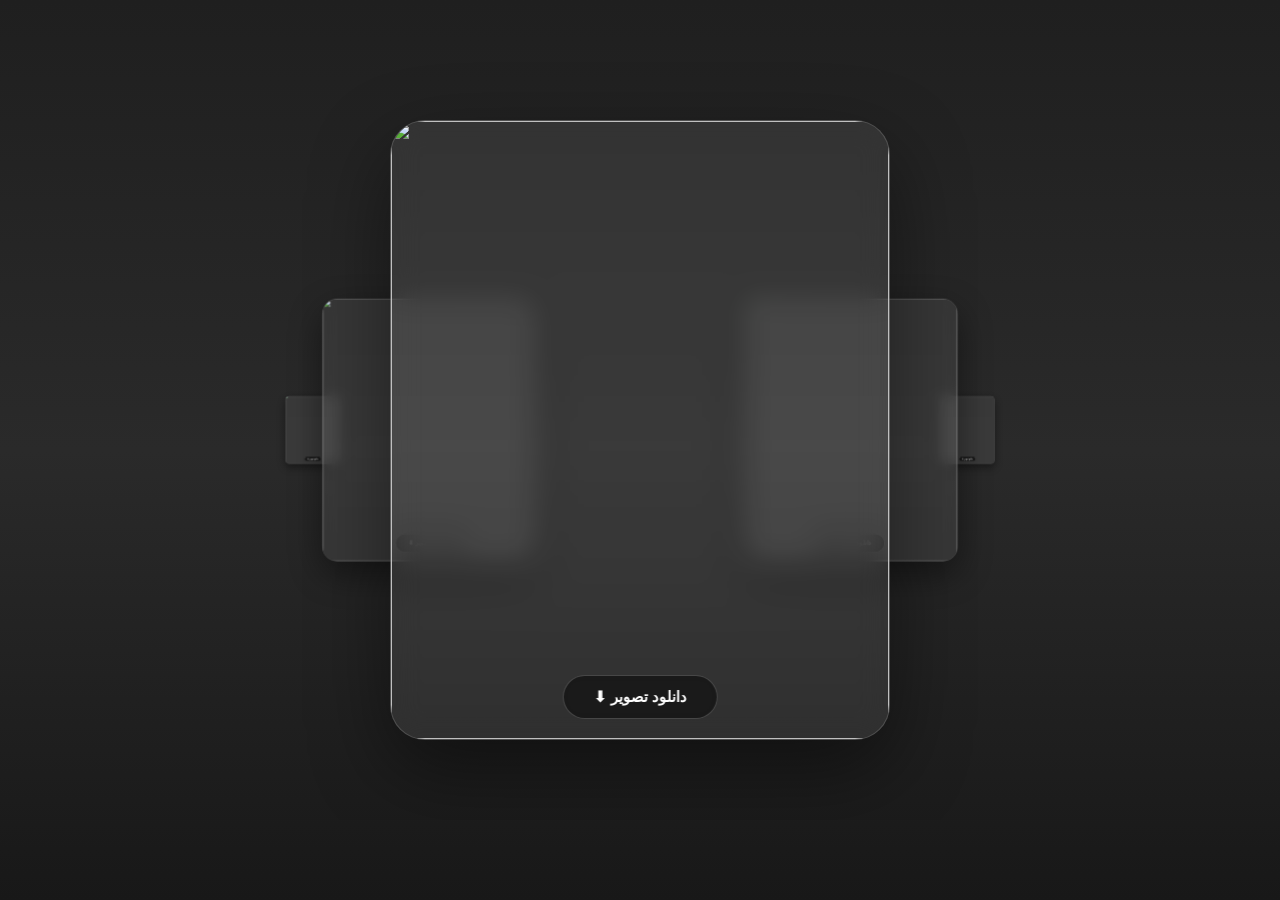
==== index.html @ 678da4f5 "Update index.html" ====
<!DOCTYPE html>
<html lang="fa">
<head>
<meta charset="UTF-8">
<meta name="viewport" content="width=device-width, initial-scale=1.0">

<title>Album Slider</title>

<link rel="stylesheet"
href="https://cdn.jsdelivr.net/npm/swiper@11/swiper-bundle.min.css"/>

<style>

*{
    margin:0;
    padding:0;
    box-sizing:border-box;
}

body{
    min-height:100vh;
    display:flex;
    justify-content:center;
    align-items:flex-start;

    padding-top:40px;

    background:
    linear-gradient(
    180deg,
    #1f1f1f 0%,
    #2a2a2a 50%,
    #181818 100%);
}
.swiper{
    width:100%;
    max-width:1400px;
    padding:80px 0;
}

.swiper-slide{

    width:500px;
    height:620px;

    border-radius:35px;
    overflow:hidden;

    background:rgba(255,255,255,.08);

    backdrop-filter:blur(15px);

    border:1px solid rgba(255,255,255,.15);

    box-shadow:
    0 30px 80px rgba(0,0,0,.45);
}

.swiper-slide img{
    width:100%;
    height:100%;
    object-fit:cover;
}
    .download-btn{
    position:absolute;
    bottom:20px;
    left:50%;
    transform:translateX(-50%);

    padding:12px 30px;

    background:rgba(20,20,20,.85);
    color:white;

    text-decoration:none;
    font-size:15px;
    font-weight:600;

    border-radius:50px;
    border:1px solid rgba(255,255,255,.2);

    backdrop-filter:blur(10px);

    transition:.3s;

    z-index:100;
}

.download-btn:hover{
    background:#fff;
    color:#111;
}
</style>
</head>

<body>

<div class="swiper mySwiper">
    <div class="swiper-wrapper">

        <div class="swiper-slide">
            <img src="https://picsum.photos/id/1011/600/900" alt="">
            <a href="https://picsum.photos/id/1011/1200/1800"
               download
               class="download-btn">
                ⬇ دانلود تصویر
            </a>
        </div>

        <div class="swiper-slide">
            <img src="https://picsum.photos/id/1015/600/900" alt="">
            <a href="https://picsum.photos/id/1015/1200/1800"
               download
               class="download-btn">
                ⬇ دانلود تصویر
            </a>
        </div>

        <div class="swiper-slide">
            <img src="https://picsum.photos/id/1016/600/900" alt="">
            <a href="https://picsum.photos/id/1016/1200/1800"
               download
               class="download-btn">
                ⬇ دانلود تصویر
            </a>
        </div>

        <div class="swiper-slide">
            <img src="https://picsum.photos/id/1020/600/900" alt="">
            <a href="https://picsum.photos/id/1020/1200/1800"
               download
               class="download-btn">
                ⬇ دانلود تصویر
            </a>
        </div>

        <div class="swiper-slide">
            <img src="https://picsum.photos/id/1024/600/900" alt="">
            <a href="https://picsum.photos/id/1024/1200/1800"
               download
               class="download-btn">
                ⬇ دانلود تصویر
            </a>
        </div>

    </div>
</div>
<script src="https://cdn.jsdelivr.net/npm/swiper@11/swiper-bundle.min.js"></script>

<script>

new Swiper(".mySwiper", {

    effect:"coverflow",

    centeredSlides:true,

    slidesPerView:"auto",

    grabCursor:true,

    loop:true,

    coverflowEffect:{

        rotate:0,

        stretch:100,

        depth:250,

        modifier:2,

        scale:0.8,

        slideShadows:false

    }

});
</script>

</body>
</html>
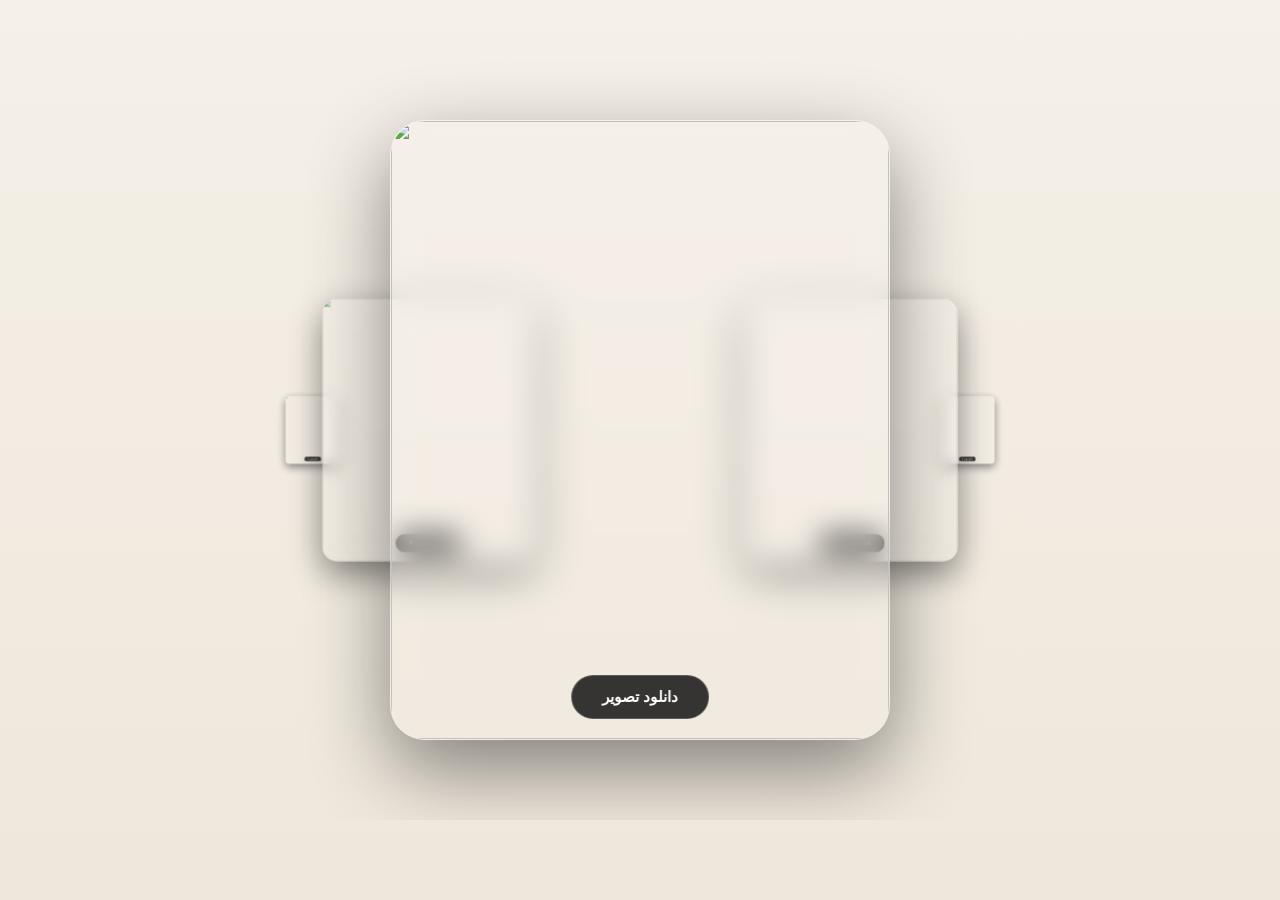
==== commit fa41c6c1: "Update index.html" ====
--- a/index.html
+++ b/index.html
@@ -25,12 +25,14 @@
 
     padding-top:40px;
 
-    background:
-    linear-gradient(
-    180deg,
-    #1f1f1f 0%,
-    #2a2a2a 50%,
-    #181818 100%);
+background:
+linear-gradient(
+180deg,
+#F5F0E8,
+#EEE7DB
+);
+
+background-size:cover;
 }
 .swiper{
     width:100%;
@@ -102,8 +104,7 @@
             <img src="https://picsum.photos/id/1011/600/900" alt="">
             <a href="https://picsum.photos/id/1011/1200/1800"
                download
-               class="download-btn">
-                ⬇ دانلود تصویر
+               class="download-btn"> دانلود تصویر
             </a>
         </div>
 
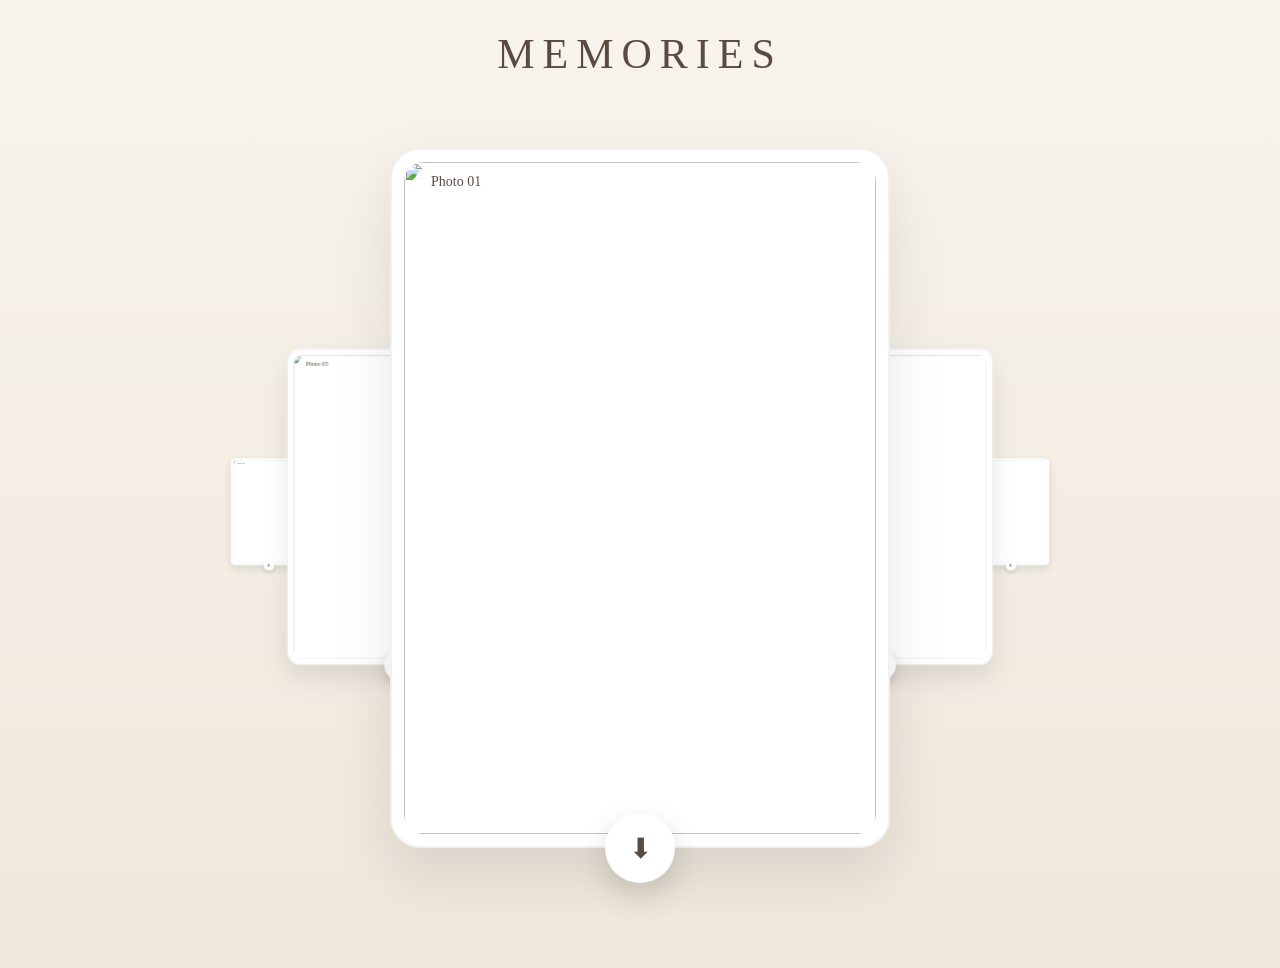
==== commit c26cb1e1: "Update index.html" ====
--- a/index.html
+++ b/index.html
@@ -4,7 +4,7 @@
 <meta charset="UTF-8">
 <meta name="viewport" content="width=device-width, initial-scale=1.0">
 
-<title>Album Slider</title>
+<title>Luxury Album</title>
 
 <link rel="stylesheet"
 href="https://cdn.jsdelivr.net/npm/swiper@11/swiper-bundle.min.css"/>
@@ -18,134 +18,265 @@
 }
 
 body{
+
     min-height:100vh;
+
+    background:
+    linear-gradient(
+        180deg,
+        #F8F4ED 0%,
+        #EFE7DB 100%
+    );
+
+    font-family:tahoma;
+
+    overflow:hidden;
+}
+
+/* عنوان */
+
+.album-title{
+
+    text-align:center;
+
+    margin-top:30px;
+
+    color:#5a4b42;
+
+    font-size:42px;
+
+    letter-spacing:8px;
+
+    font-family:serif;
+
+    user-select:none;
+}
+
+/* اسلایدر */
+
+.swiper{
+
+    width:100%;
+
+    max-width:1500px;
+
+    margin-top:10px;
+
+    padding:60px 0 120px;
+}
+
+/* کارت */
+
+.swiper-slide{
+
+    width:500px;
+
+    height:700px;
+
+    position:relative;
+
+    background:#fff;
+
+    padding:14px;
+
+    border-radius:30px;
+
+    box-shadow:
+    0 25px 60px rgba(0,0,0,.10);
+
+    overflow:visible;
+}
+
+/* قاب سفید */
+
+.swiper-slide::before{
+
+    content:"";
+
+    position:absolute;
+
+    inset:0;
+
+    border-radius:30px;
+
+    border:2px solid rgba(90,75,66,.08);
+
+    pointer-events:none;
+}
+
+/* عکس */
+
+.swiper-slide img{
+
+    width:100%;
+
+    height:100%;
+
+    object-fit:cover;
+
+    border-radius:20px;
+}
+
+/* دکمه */
+
+.download-btn{
+
+    position:absolute;
+
+    bottom:-35px;
+
+    left:50%;
+
+    transform:translateX(-50%);
+
+    width:70px;
+
+    height:70px;
+
+    border:none;
+
+    border-radius:50%;
+
+    background:#fff;
+
+    text-decoration:none;
+
+    color:#5a4b42;
+
     display:flex;
+
+    align-items:center;
+
     justify-content:center;
-    align-items:flex-start;
-
-    padding-top:40px;
-
-background:
-linear-gradient(
-180deg,
-#F5F0E8,
-#EEE7DB
-);
-
-background-size:cover;
-}
-.swiper{
-    width:100%;
-    max-width:1400px;
-    padding:80px 0;
-}
-
-.swiper-slide{
-
-    width:500px;
-    height:620px;
-
-    border-radius:35px;
-    overflow:hidden;
-
-    background:rgba(255,255,255,.08);
-
-    backdrop-filter:blur(15px);
-
-    border:1px solid rgba(255,255,255,.15);
+
+    font-size:28px;
 
     box-shadow:
-    0 30px 80px rgba(0,0,0,.45);
-}
-
-.swiper-slide img{
-    width:100%;
-    height:100%;
-    object-fit:cover;
-}
-    .download-btn{
+    0 12px 30px rgba(0,0,0,.15);
+
+    transition:.3s;
+}
+
+.download-btn:hover{
+
+    transform:
+    translateX(-50%)
+    translateY(-5px);
+
+    box-shadow:
+    0 18px 40px rgba(0,0,0,.20);
+}
+
+/* متن زیر */
+
+.caption{
+
     position:absolute;
-    bottom:20px;
-    left:50%;
-    transform:translateX(-50%);
-
-    padding:12px 30px;
-
-    background:rgba(20,20,20,.85);
-    color:white;
-
-    text-decoration:none;
-    font-size:15px;
-    font-weight:600;
-
-    border-radius:50px;
-    border:1px solid rgba(255,255,255,.2);
+
+    top:18px;
+
+    left:25px;
+
+    background:rgba(255,255,255,.85);
+
+    padding:8px 16px;
+
+    border-radius:20px;
+
+    color:#5a4b42;
+
+    font-size:14px;
 
     backdrop-filter:blur(10px);
-
-    transition:.3s;
-
-    z-index:100;
-}
-
-.download-btn:hover{
-    background:#fff;
-    color:#111;
-}
+}
+
 </style>
 </head>
 
 <body>
 
+<div class="album-title">
+    MEMORIES
+</div>
+
 <div class="swiper mySwiper">
+
     <div class="swiper-wrapper">
 
         <div class="swiper-slide">
-            <img src="https://picsum.photos/id/1011/600/900" alt="">
-            <a href="https://picsum.photos/id/1011/1200/1800"
-               download
-               class="download-btn"> دانلود تصویر
-            </a>
-        </div>
-
-        <div class="swiper-slide">
-            <img src="https://picsum.photos/id/1015/600/900" alt="">
-            <a href="https://picsum.photos/id/1015/1200/1800"
-               download
-               class="download-btn">
-                ⬇ دانلود تصویر
-            </a>
-        </div>
-
-        <div class="swiper-slide">
-            <img src="https://picsum.photos/id/1016/600/900" alt="">
-            <a href="https://picsum.photos/id/1016/1200/1800"
-               download
-               class="download-btn">
-                ⬇ دانلود تصویر
-            </a>
-        </div>
-
-        <div class="swiper-slide">
-            <img src="https://picsum.photos/id/1020/600/900" alt="">
-            <a href="https://picsum.photos/id/1020/1200/1800"
-               download
-               class="download-btn">
-                ⬇ دانلود تصویر
-            </a>
-        </div>
-
-        <div class="swiper-slide">
-            <img src="https://picsum.photos/id/1024/600/900" alt="">
-            <a href="https://picsum.photos/id/1024/1200/1800"
-               download
-               class="download-btn">
-                ⬇ دانلود تصویر
-            </a>
+
+            <div class="caption">Photo 01</div>
+
+            <img src="https://picsum.photos/id/1011/800/1200">
+
+            <a href="https://picsum.photos/id/1011/1600/2400"
+               class="download-btn"
+               target="_blank">
+                ⬇
+            </a>
+
+        </div>
+
+        <div class="swiper-slide">
+
+            <div class="caption">Photo 02</div>
+
+            <img src="https://picsum.photos/id/1015/800/1200">
+
+            <a href="https://picsum.photos/id/1015/1600/2400"
+               class="download-btn"
+               target="_blank">
+                ⬇
+            </a>
+
+        </div>
+
+        <div class="swiper-slide">
+
+            <div class="caption">Photo 03</div>
+
+            <img src="https://picsum.photos/id/1016/800/1200">
+
+            <a href="https://picsum.photos/id/1016/1600/2400"
+               class="download-btn"
+               target="_blank">
+                ⬇
+            </a>
+
+        </div>
+
+        <div class="swiper-slide">
+
+            <div class="caption">Photo 04</div>
+
+            <img src="https://picsum.photos/id/1020/800/1200">
+
+            <a href="https://picsum.photos/id/1020/1600/2400"
+               class="download-btn"
+               target="_blank">
+                ⬇
+            </a>
+
+        </div>
+
+        <div class="swiper-slide">
+
+            <div class="caption">Photo 05</div>
+
+            <img src="https://picsum.photos/id/1024/800/1200">
+
+            <a href="https://picsum.photos/id/1024/1600/2400"
+               class="download-btn"
+               target="_blank">
+                ⬇
+            </a>
+
         </div>
 
     </div>
+
 </div>
+
 <script src="https://cdn.jsdelivr.net/npm/swiper@11/swiper-bundle.min.js"></script>
 
 <script>
@@ -162,23 +293,26 @@
 
     loop:true,
 
+    speed:700,
+
     coverflowEffect:{
 
         rotate:0,
 
-        stretch:100,
+        stretch:80,
 
         depth:250,
 
         modifier:2,
 
-        scale:0.8,
+        scale:0.82,
 
         slideShadows:false
 
     }
 
 });
+
 </script>
 
 </body>
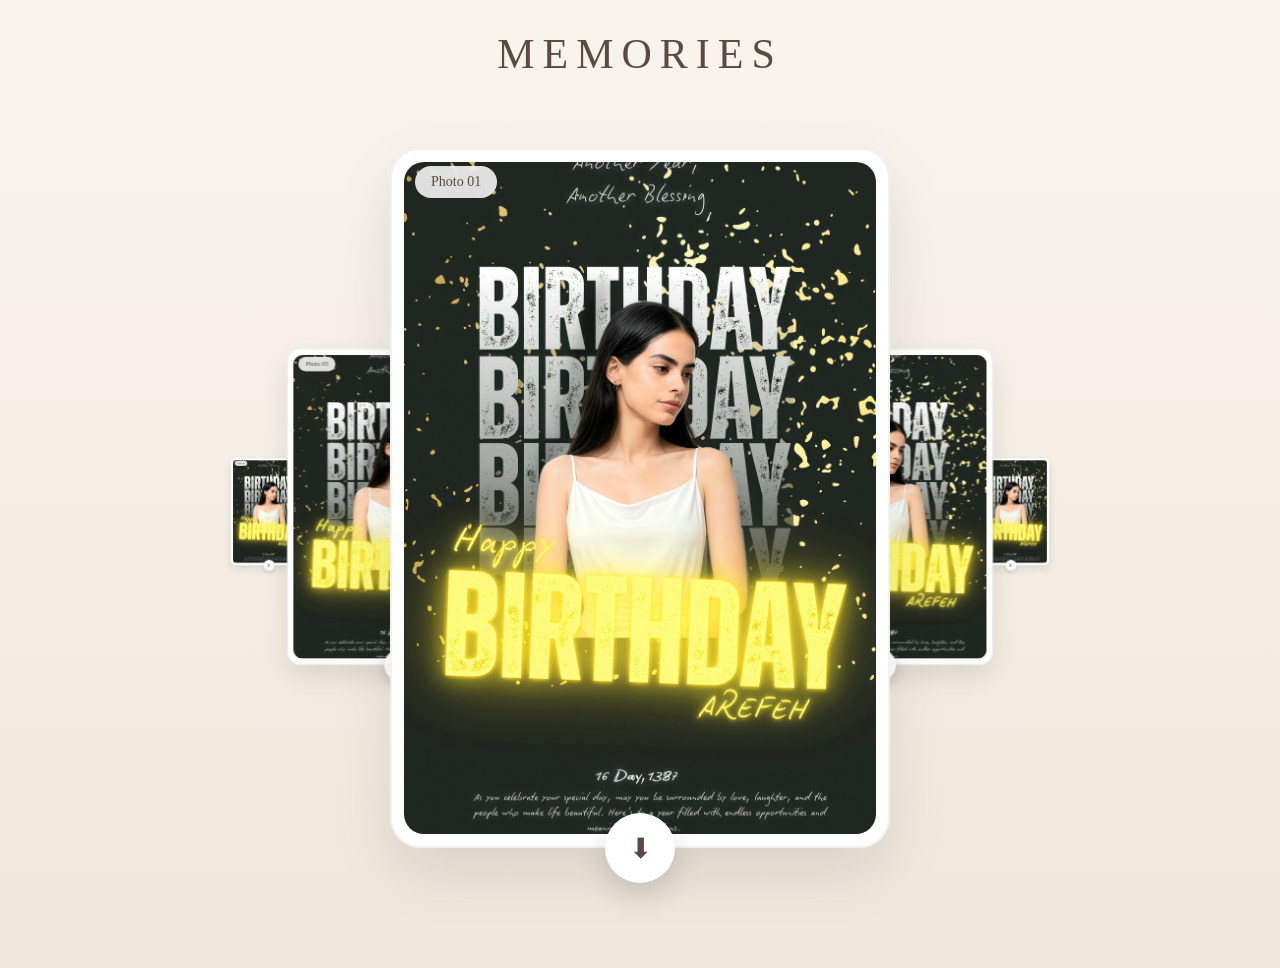
==== commit 8f8f3616: "Update index.html" ====
--- a/index.html
+++ b/index.html
@@ -207,9 +207,9 @@
 
             <div class="caption">Photo 01</div>
 
-            <img src="https://picsum.photos/id/1011/800/1200">
-
-            <a href="https://picsum.photos/id/1011/1600/2400"
+            <img src="07_18_2026_Zawa.jpg">
+
+            <a href="07_18_2026_Zawa.jpg"
                class="download-btn"
                target="_blank">
                 ⬇
@@ -221,9 +221,9 @@
 
             <div class="caption">Photo 02</div>
 
-            <img src="https://picsum.photos/id/1015/800/1200">
-
-            <a href="https://picsum.photos/id/1015/1600/2400"
+            <img src="07_18_2026_Zawa.jpg">
+
+            <a href="07_18_2026_Zawa.jpg"
                class="download-btn"
                target="_blank">
                 ⬇
@@ -235,9 +235,9 @@
 
             <div class="caption">Photo 03</div>
 
-            <img src="https://picsum.photos/id/1016/800/1200">
-
-            <a href="https://picsum.photos/id/1016/1600/2400"
+            <img src="07_18_2026_Zawa.jpg">
+
+            <a href="07_18_2026_Zawa.jpg"
                class="download-btn"
                target="_blank">
                 ⬇
@@ -249,9 +249,9 @@
 
             <div class="caption">Photo 04</div>
 
-            <img src="https://picsum.photos/id/1020/800/1200">
-
-            <a href="https://picsum.photos/id/1020/1600/2400"
+            <img src="07_18_2026_Zawa.jpg">
+
+            <a href="07_18_2026_Zawa.jpg"
                class="download-btn"
                target="_blank">
                 ⬇
@@ -263,9 +263,9 @@
 
             <div class="caption">Photo 05</div>
 
-            <img src="https://picsum.photos/id/1024/800/1200">
-
-            <a href="https://picsum.photos/id/1024/1600/2400"
+            <img src="07_18_2026_Zawa.jpg">
+
+            <a href="07_18_2026_Zawa.jpg"
                class="download-btn"
                target="_blank">
                 ⬇
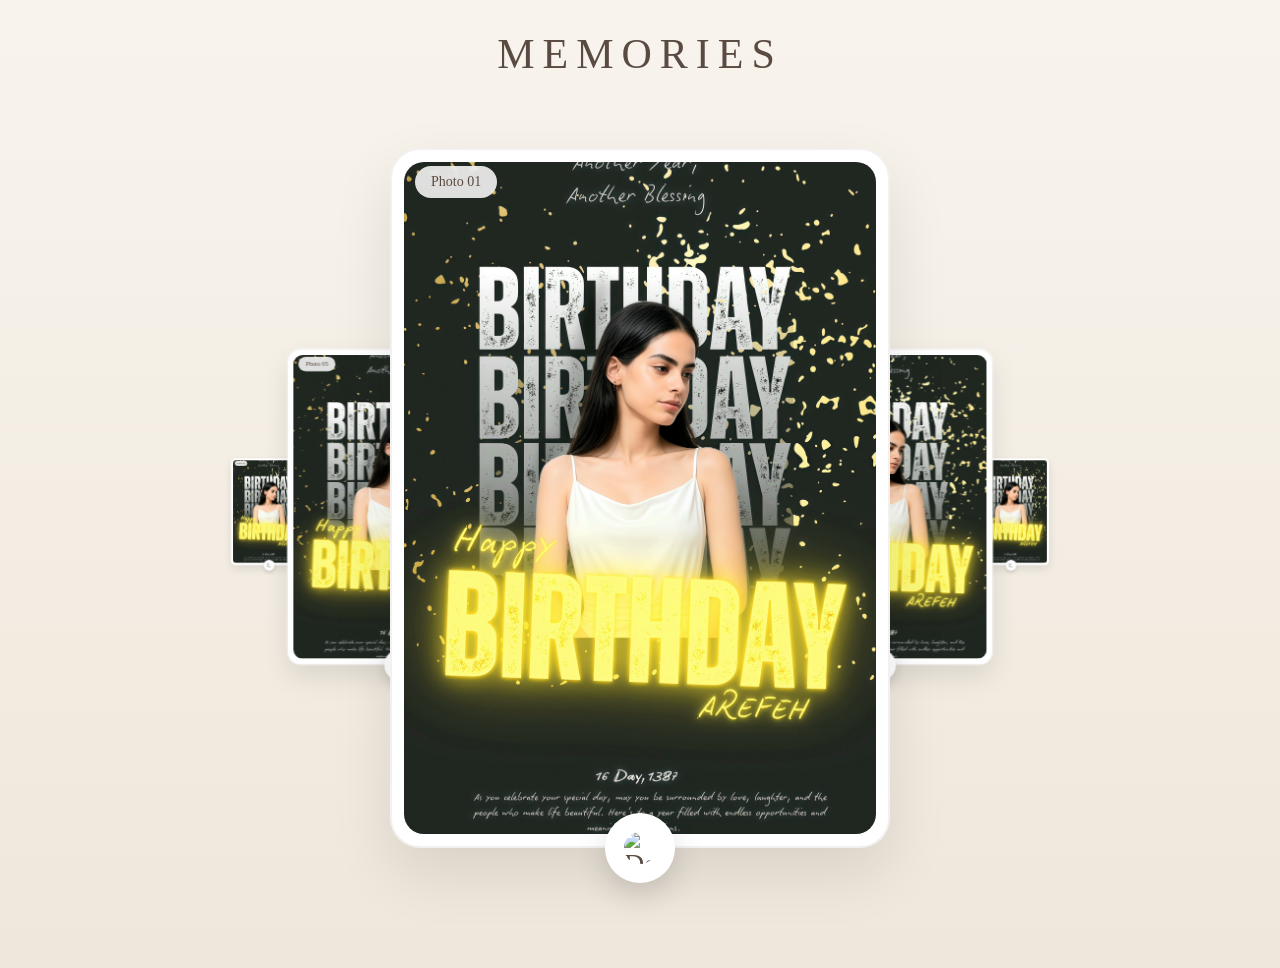
==== commit 0b405d12: "Update index.html" ====
--- a/index.html
+++ b/index.html
@@ -189,7 +189,11 @@
 
     backdrop-filter:blur(10px);
 }
-
+.download-btn img{
+    width:32px;
+    height:32px;
+    object-fit:contain;
+}
 </style>
 </head>
 
@@ -212,7 +216,7 @@
             <a href="07_18_2026_Zawa.jpg"
                class="download-btn"
                target="_blank">
-                ⬇
+                    <img src="assets/download.png" alt="Download">
             </a>
 
         </div>
@@ -226,7 +230,7 @@
             <a href="07_18_2026_Zawa.jpg"
                class="download-btn"
                target="_blank">
-                ⬇
+                    <img src="assets/download.png" alt="Download">
             </a>
 
         </div>
@@ -240,7 +244,7 @@
             <a href="07_18_2026_Zawa.jpg"
                class="download-btn"
                target="_blank">
-                ⬇
+                    <img src="assets/download.png" alt="Download">
             </a>
 
         </div>
@@ -254,7 +258,7 @@
             <a href="07_18_2026_Zawa.jpg"
                class="download-btn"
                target="_blank">
-                ⬇
+                    <img src="assets/download.png" alt="Download">
             </a>
 
         </div>
@@ -268,7 +272,7 @@
             <a href="07_18_2026_Zawa.jpg"
                class="download-btn"
                target="_blank">
-                ⬇
+                    <img src="assets/download.png" alt="Download">
             </a>
 
         </div>
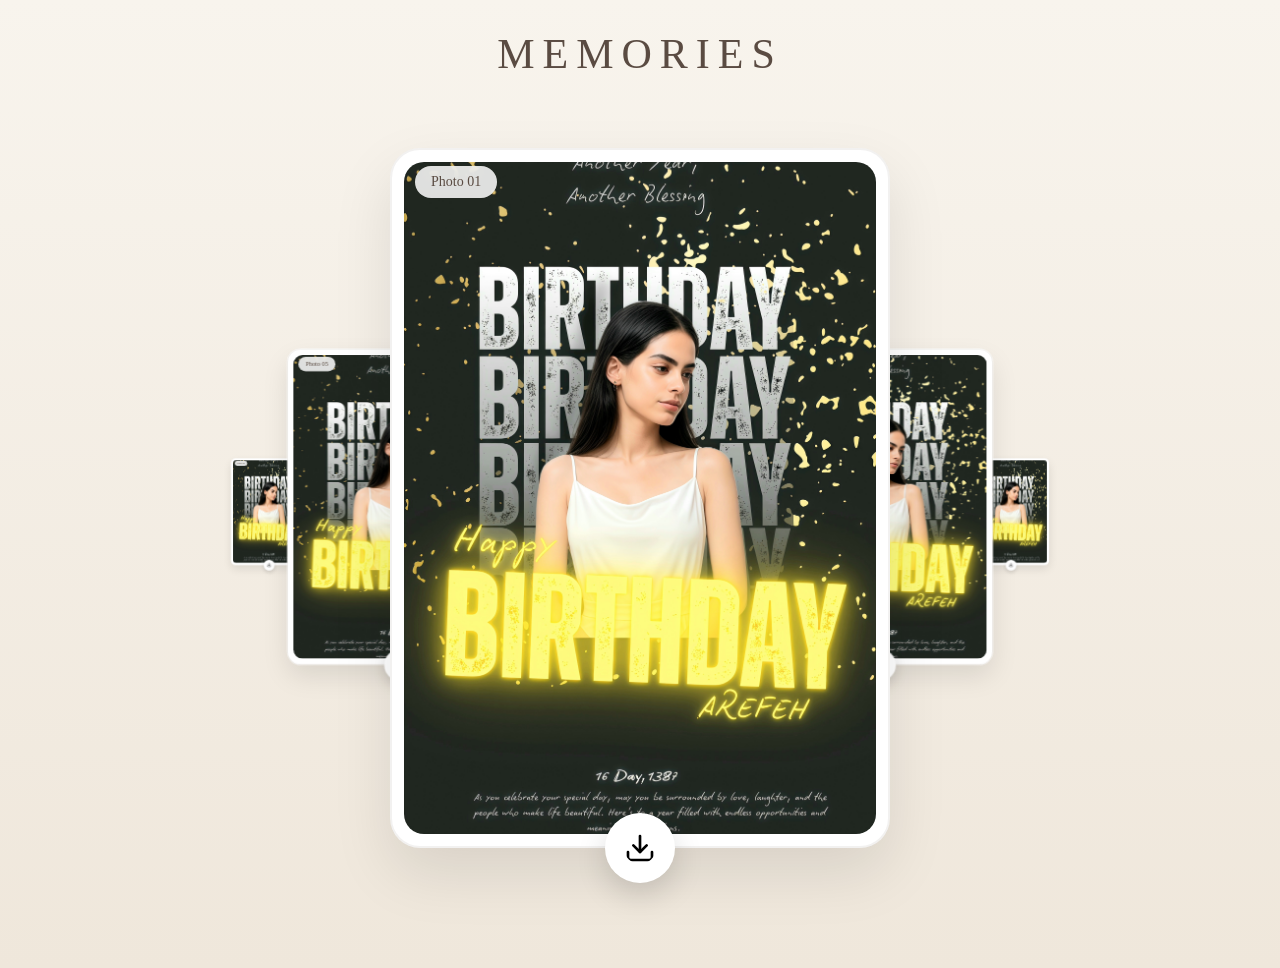
==== commit ca4beedf: "Update index.html" ====
--- a/index.html
+++ b/index.html
@@ -216,7 +216,7 @@
             <a href="07_18_2026_Zawa.jpg"
                class="download-btn"
                target="_blank">
-                    <img src="assets/download.png" alt="Download">
+                    <img src="download_icon_128877.svg" alt="Download">
             </a>
 
         </div>
@@ -230,7 +230,7 @@
             <a href="07_18_2026_Zawa.jpg"
                class="download-btn"
                target="_blank">
-                    <img src="assets/download.png" alt="Download">
+                    <img src="download_icon_128877.svg" alt="Download">
             </a>
 
         </div>
@@ -244,7 +244,7 @@
             <a href="07_18_2026_Zawa.jpg"
                class="download-btn"
                target="_blank">
-                    <img src="assets/download.png" alt="Download">
+                    <img src="download_icon_128877.svg" alt="Download">
             </a>
 
         </div>
@@ -258,7 +258,7 @@
             <a href="07_18_2026_Zawa.jpg"
                class="download-btn"
                target="_blank">
-                    <img src="assets/download.png" alt="Download">
+                    <img src="download_icon_128877.svg" alt="Download">
             </a>
 
         </div>
@@ -272,7 +272,7 @@
             <a href="07_18_2026_Zawa.jpg"
                class="download-btn"
                target="_blank">
-                    <img src="assets/download.png" alt="Download">
+                    <img src="download_icon_128877.svg" alt="Download">
             </a>
 
         </div>
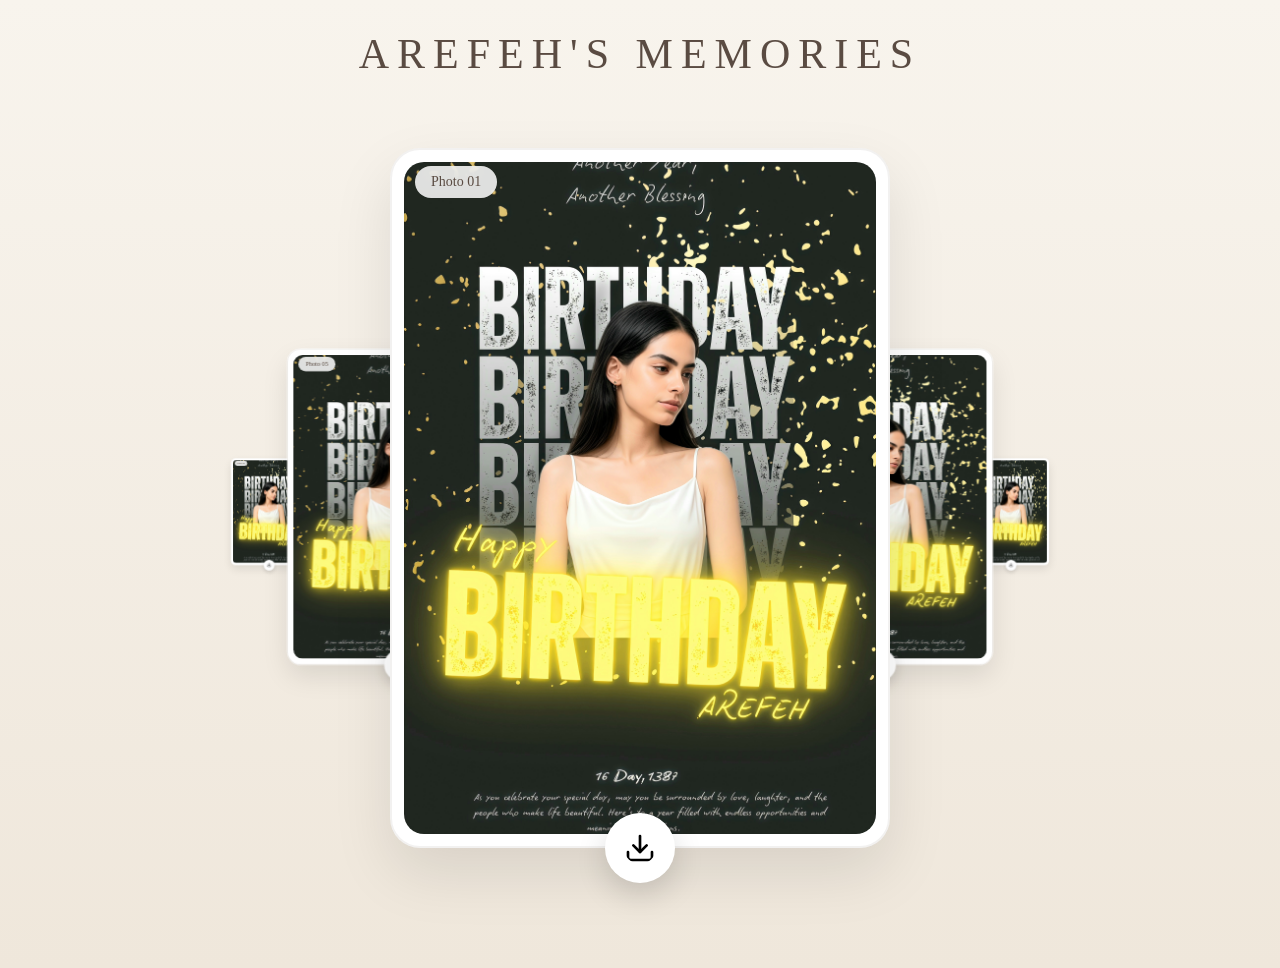
==== commit 072a37fa: "Update index.html" ====
--- a/index.html
+++ b/index.html
@@ -200,7 +200,7 @@
 <body>
 
 <div class="album-title">
-    MEMORIES
+    AREFEH'S MEMORIES
 </div>
 
 <div class="swiper mySwiper">
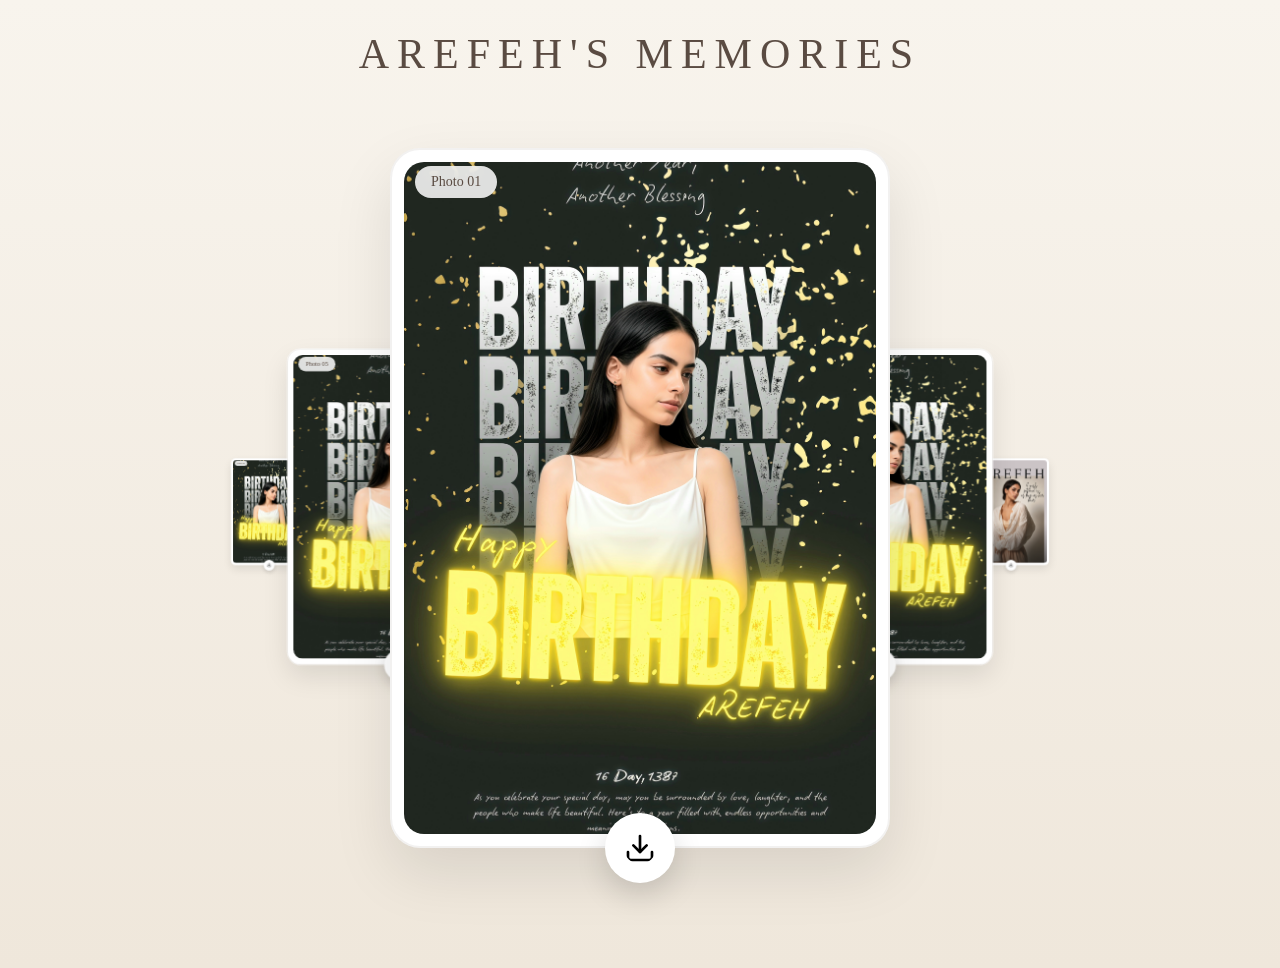
==== commit 85fb0220: "Update index.html" ====
--- a/index.html
+++ b/index.html
@@ -239,9 +239,9 @@
 
             <div class="caption">Photo 03</div>
 
-            <img src="07_18_2026_Zawa.jpg">
-
-            <a href="07_18_2026_Zawa.jpg"
+            <img src="Model Cover Magazine.png">
+
+            <a href="Model Cover Magazine.png"
                class="download-btn"
                target="_blank">
                     <img src="download_icon_128877.svg" alt="Download">
